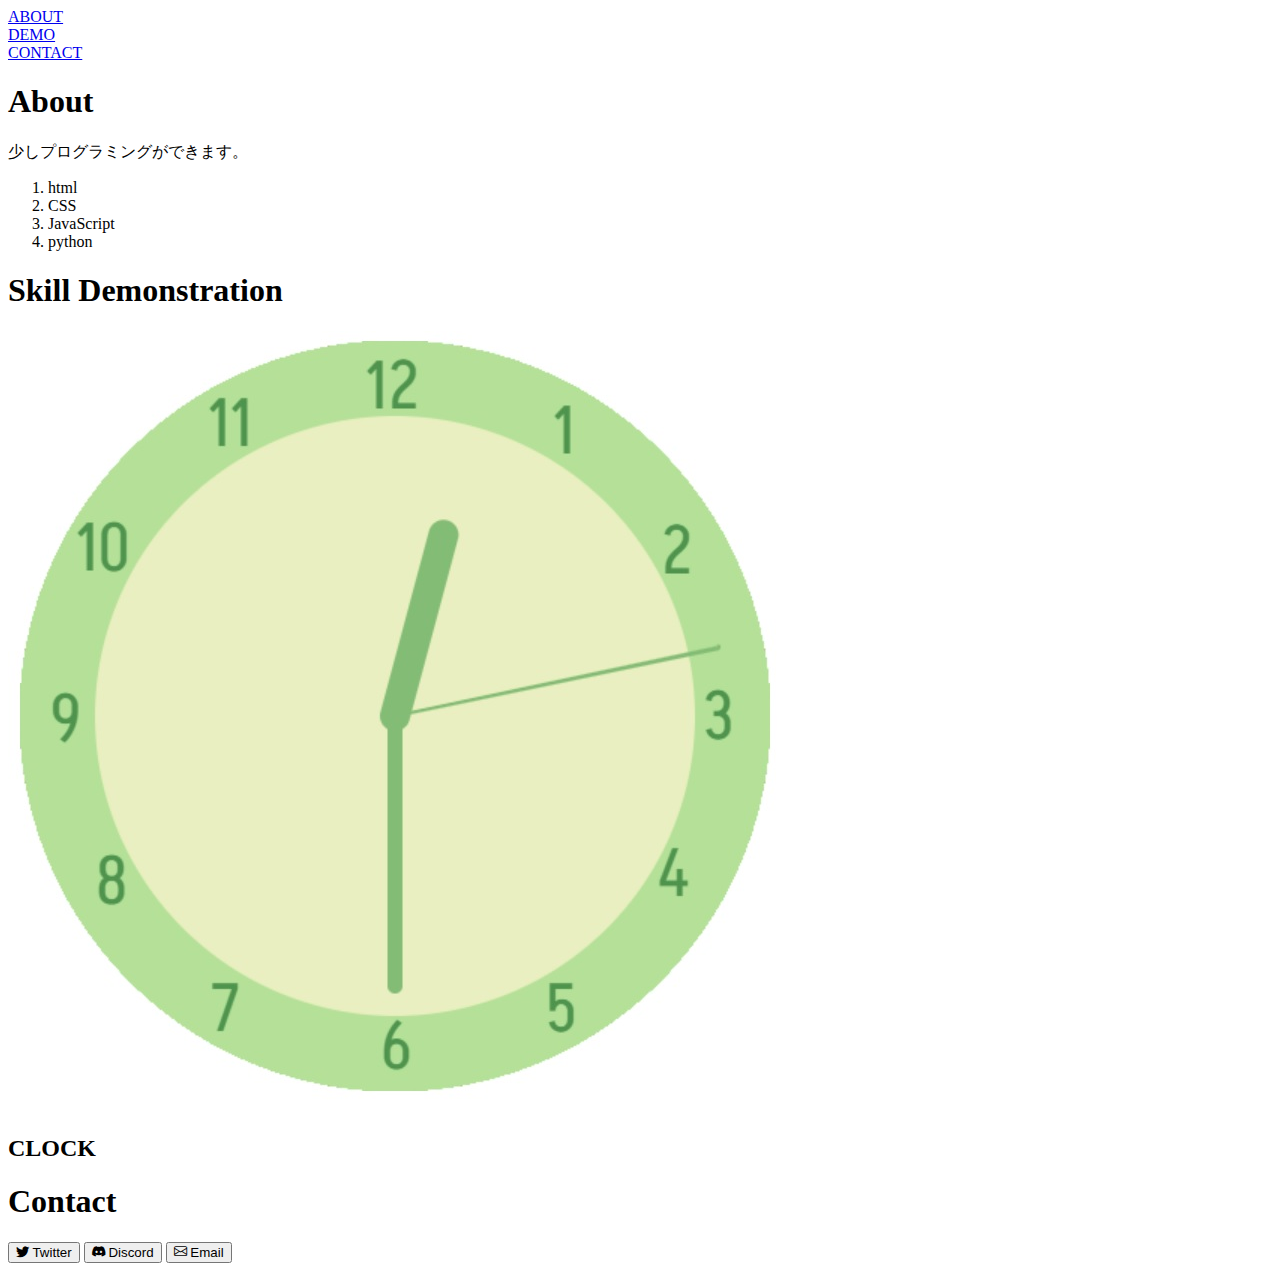
==== index.html @ 0ca78af5 "✒ index.html : link to click.html" ====
<!DOCTYPE html>
<html>
    <head>
        <!--Jquery-->
        <script src="script/jquery-3.6.0.min.js"></script>
        <!--bootstrap-->
        <link href="https://cdn.jsdelivr.net/npm/bootstrap@5.0.2/dist/css/bootstrap.min.css" rel="stylesheet" integrity="sha384-EVSTQN3/azprG1Anm3QDgpJLIm9Nao0Yz1ztcQTwFspd3yD65VohhpuuCOmLASjC" crossorigin="anonymous">
        <!--bootstrap icons-->
        <link rel="stylesheet" href="https://cdn.jsdelivr.net/npm/bootstrap-icons@1.8.1/font/bootstrap-icons.css">
    </head>
    <body>
        <div class="header">
            <div class="container header-cont">
                <div class="row header-row">
                    <div class="col header-col">
                        <a href="#about" class="header-link">ABOUT</a>
                    </div>
                    <div class="haeder-col col">
                        <a href="#demo">DEMO</a>
                    </div>
                    <div class="header-col col">
                        <a href="#contact">CONTACT</a>
                    </div>
                </div>
            </div>
        </div>

        <div class="pagetop">
        </div>

        <div class="content">
            <div class="container">
                <div id="about">
                    <h1 class="title">About</h1>
                    <p class="texts">
                        少しプログラミングができます。
                    </p>
                    <ol>
                        <li>html</li>
                        <li>CSS</li>
                        <li>JavaScript</li>
                        <li>python</li>
                    </ol>
                </div>
                <div id="demo">
                    <h1 class="title">Skill Demonstration</h1>
                    <div class="pagelink-div">
                        <a href="clock.html" class="pagelink">
                            <img src="images/clock.jpg">
                        </a>
                        <h2 class="title">CLOCK</h2>
                    </div>

                </div>
                <div id="contact">
                    <h1 class="title">Contact</h1>
                        <a href="https://twitter.com/RLettuce00" class="mx-2"><button type="button" class="btn contact-link btn-outline-primary btn-lg"><i class="bi bi-twitter"></i> Twitter</button></a>
                        <a href="https://discord.gg/XY8nBeMuJz" class="mx-2"><button type="button" class="btn contact-link btn-outline-dark btn-lg"><i class="bi bi-discord"></i> Discord</button></a>
                        <a href="mailto:rlettuce00@gmail.com" class="mx-2"><button type="button" class="btn contact-link btn-outline-info btn-lg"><i class="bi bi-envelope"></i> Email</button></a>
                    </div>
                </div>
            </div>
        </div>
        <!--bootstarp-->
        <script src="https://cdn.jsdelivr.net/npm/bootstrap@5.0.2/dist/js/bootstrap.bundle.min.js" integrity="sha384-MrcW6ZMFYlzcLA8Nl+NtUVF0sA7MsXsP1UyJoMp4YLEuNSfAP+JcXn/tWtIaxVXM" crossorigin="anonymous"></script>
    </body>
</html>
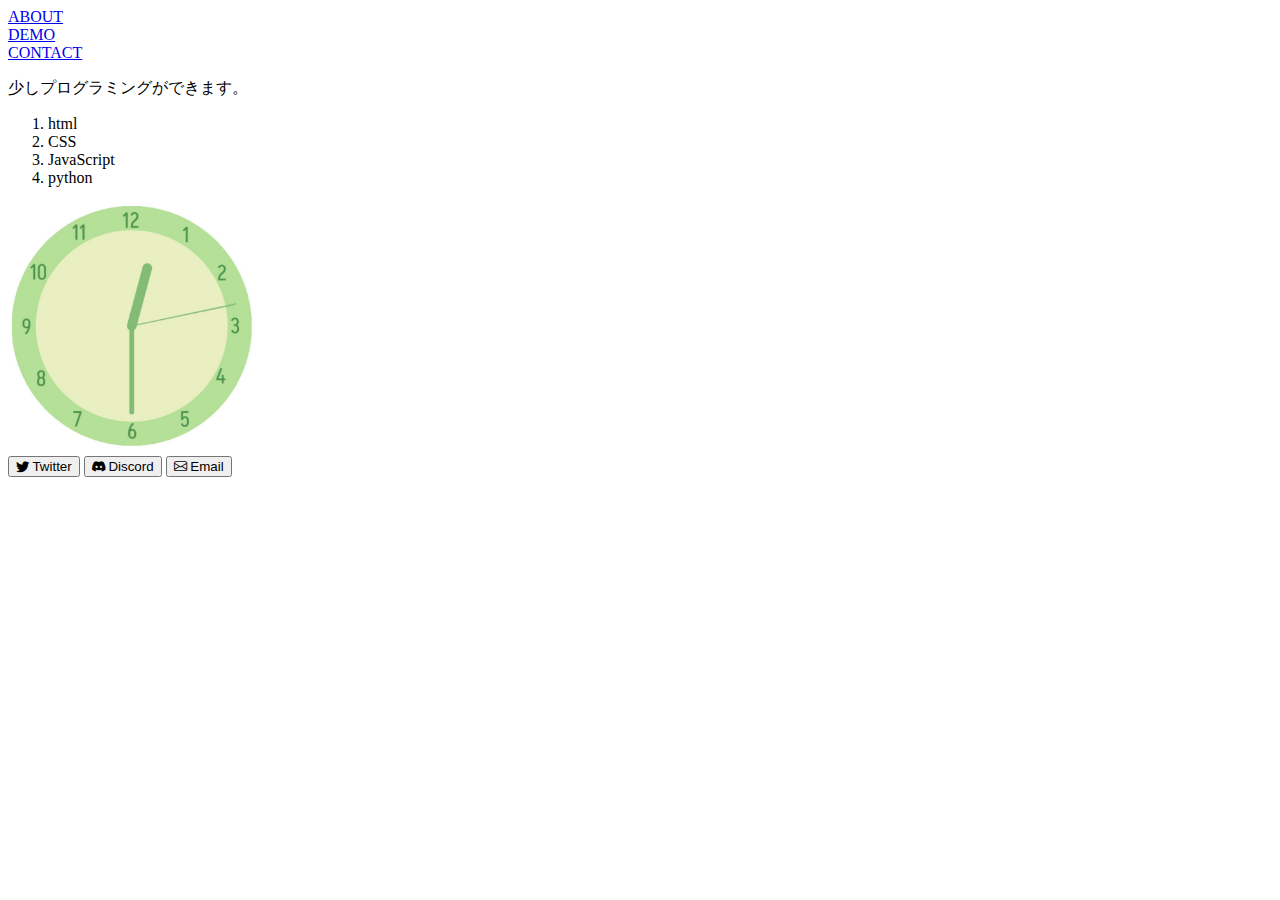
==== commit 4e982216: "✧ main.js" ====
--- a/index.html
+++ b/index.html
@@ -7,6 +7,8 @@
         <link href="https://cdn.jsdelivr.net/npm/bootstrap@5.0.2/dist/css/bootstrap.min.css" rel="stylesheet" integrity="sha384-EVSTQN3/azprG1Anm3QDgpJLIm9Nao0Yz1ztcQTwFspd3yD65VohhpuuCOmLASjC" crossorigin="anonymous">
         <!--bootstrap icons-->
         <link rel="stylesheet" href="https://cdn.jsdelivr.net/npm/bootstrap-icons@1.8.1/font/bootstrap-icons.css">
+        <!--CSS-->
+        <link rel="stylesheet" href="style/main.css">
     </head>
     <body>
         <div class="header">
@@ -46,7 +48,7 @@
                     <h1 class="title">Skill Demonstration</h1>
                     <div class="pagelink-div">
                         <a href="clock.html" class="pagelink">
-                            <img src="images/clock.jpg">
+                            <img src="images/clock.jpg" class="pagelink-img">
                         </a>
                         <h2 class="title">CLOCK</h2>
                     </div>
@@ -63,5 +65,6 @@
         </div>
         <!--bootstarp-->
         <script src="https://cdn.jsdelivr.net/npm/bootstrap@5.0.2/dist/js/bootstrap.bundle.min.js" integrity="sha384-MrcW6ZMFYlzcLA8Nl+NtUVF0sA7MsXsP1UyJoMp4YLEuNSfAP+JcXn/tWtIaxVXM" crossorigin="anonymous"></script>
+        <script src="script/main.js"></script>
     </body>
 </html>--- a/style/main.css
+++ b/style/main.css
@@ -0,0 +1,7 @@
+.pagelink-img {
+    width: 250px;
+    height: auto;
+}
+.title {
+    display: none;
+}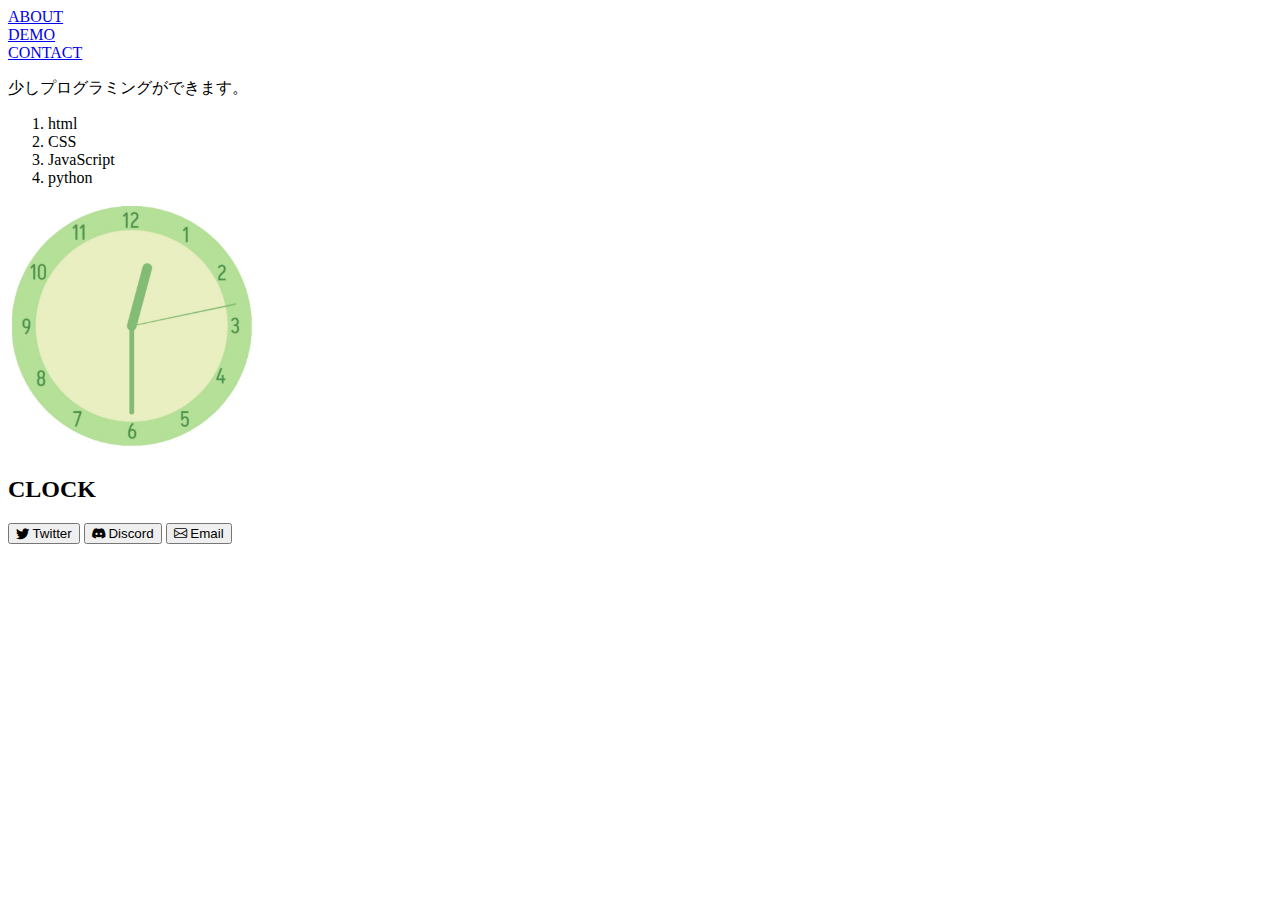
==== commit 29f1c9d1: "🔧 index.html : class name dup change" ====
--- a/index.html
+++ b/index.html
@@ -50,7 +50,7 @@
                         <a href="clock.html" class="pagelink">
                             <img src="images/clock.jpg" class="pagelink-img">
                         </a>
-                        <h2 class="title">CLOCK</h2>
+                        <h2 class="titles">CLOCK</h2>
                     </div>
 
                 </div>
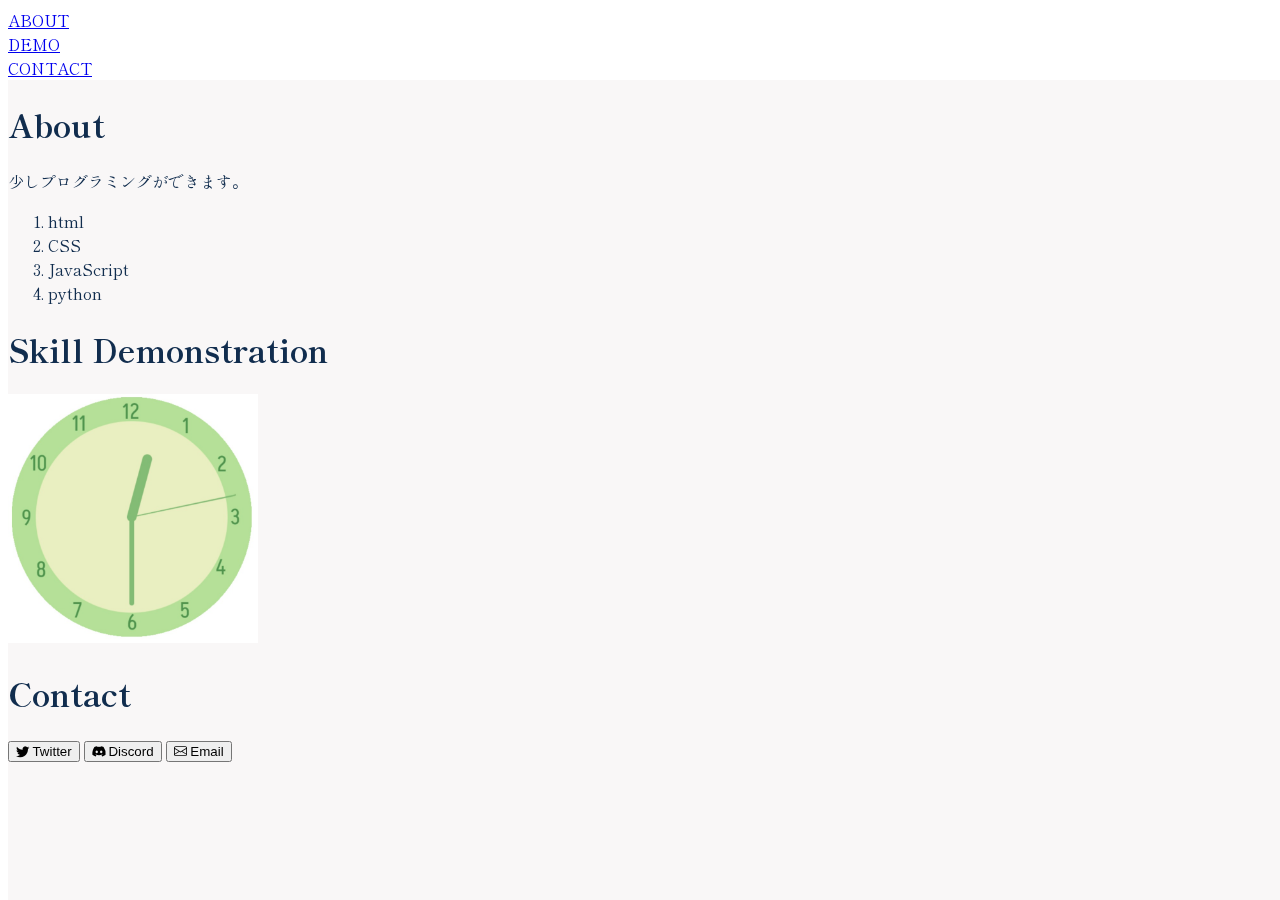
==== commit 23f5a154: "index.html, main.css : bg color" ====
--- a/index.html
+++ b/index.html
@@ -26,6 +26,7 @@
                 </div>
             </div>
         </div>
+        <div class="background"></div>
 
         <div class="pagetop">
         </div>
--- a/style/main.css
+++ b/style/main.css
@@ -1,7 +1,42 @@
+@import url('https://fonts.googleapis.com/css2?family=Shippori+Mincho+B1:wght@500&display=swap');
+body {
+    font-family: 'Shippori Mincho B1', serif;
+}
+.background {
+    position: fixed;
+    height: 100vh;
+    width: 100vw;
+    background-color: rgb(249, 247, 247);
+    z-index: -1;
+}
+.content {
+    color: rgb(17, 45, 78);
+}
+.pagelink-div {
+    position: relative;
+}
 .pagelink-img {
     width: 250px;
     height: auto;
+    -ms-filter: blur(0px);
+    filter: blur(0px);
+    transition: all 100ms 0s ease;
 }
-.title {
-    display: none;
+.pagelink-img.visible {
+    -ms-filter: blur(4px);
+    filter: blur(4px);
+}
+.titles {
+    color: rgba(17, 45, 78, 0);
+    position: absolute;
+    font-size: 150%;
+    left: 90px;
+    top: 95px;
+    transition: all 200ms 0s ease;
+}
+.titles.visible {
+    color: rgba(17, 45, 78, 1);
+    font-size: 200%;
+    left: 75px;
+    top: 100px;
 }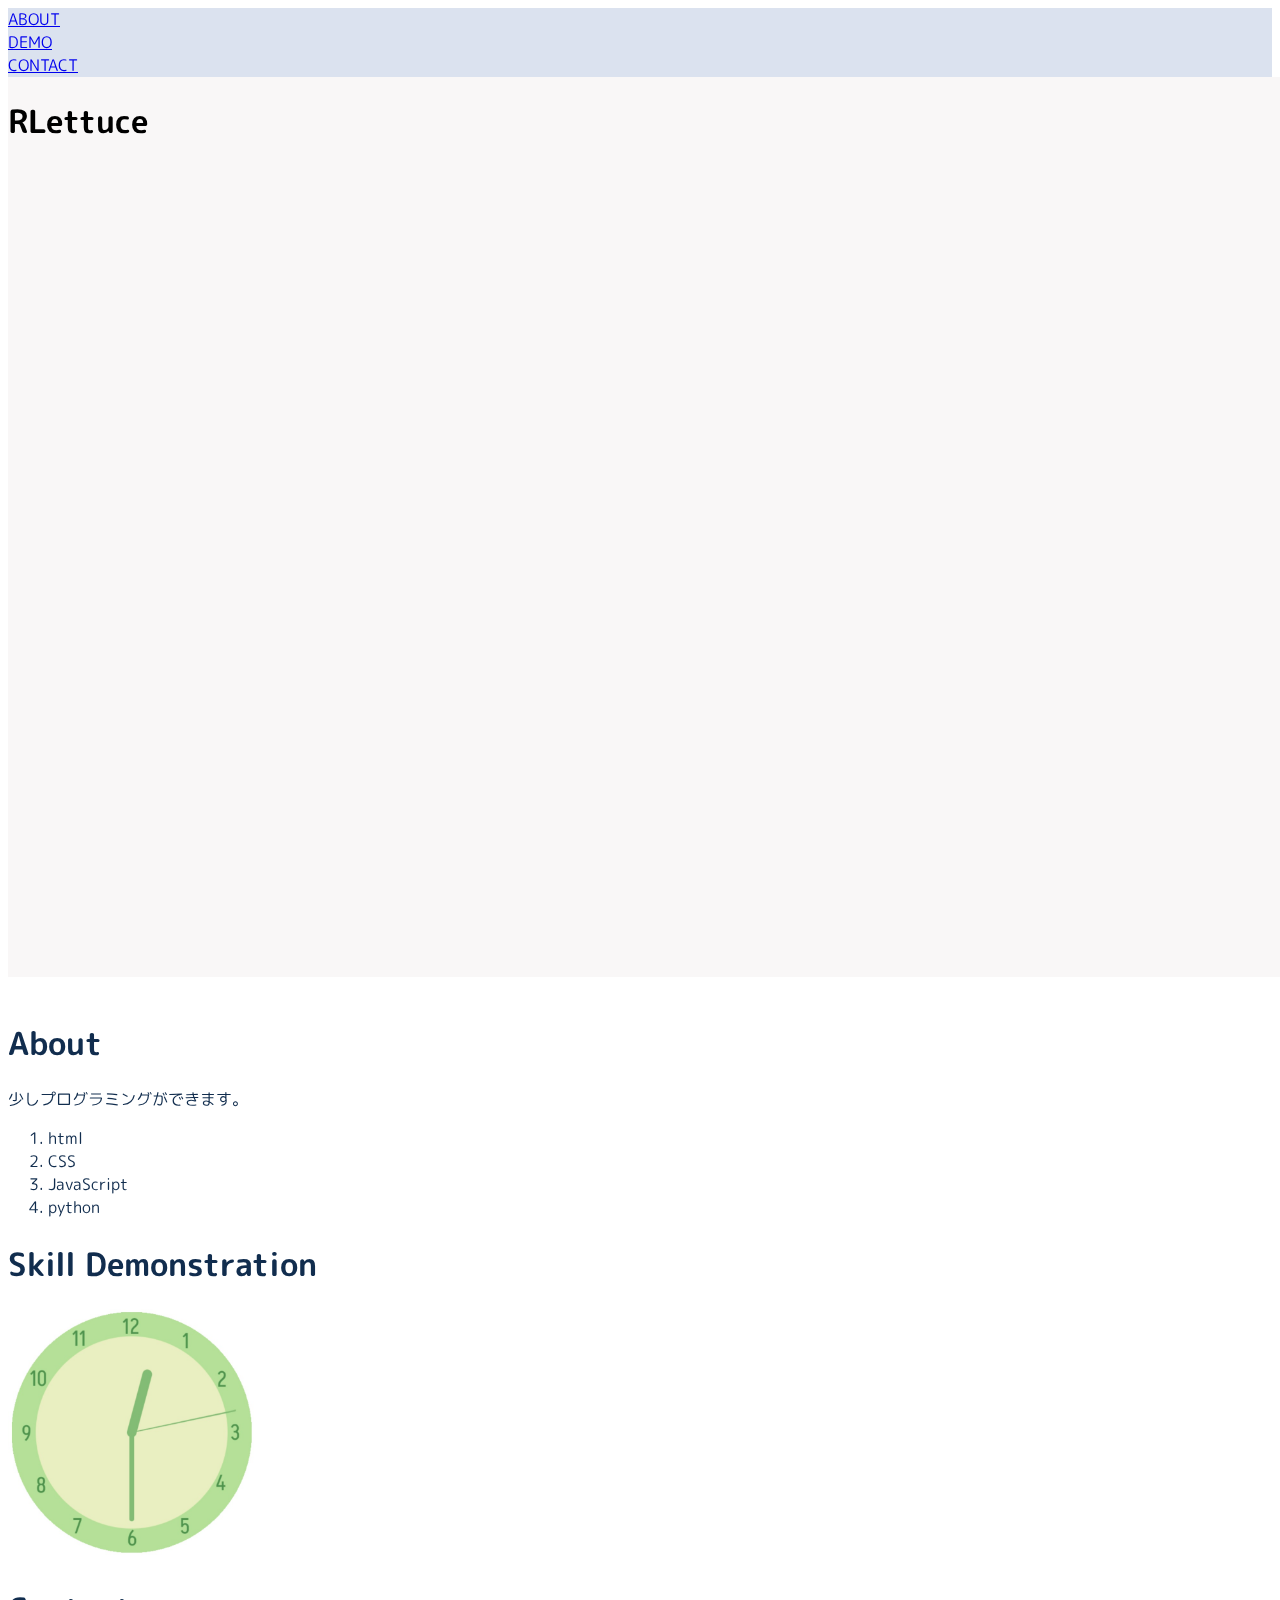
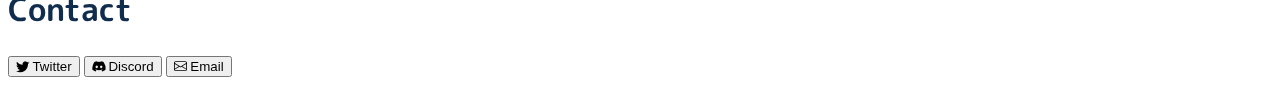
==== commit 80112fad: "✒ index.html, main.css : my name" ====
--- a/index.html
+++ b/index.html
@@ -29,6 +29,7 @@
         <div class="background"></div>
 
         <div class="pagetop">
+            <h1 class="myname">RLettuce</h1>
         </div>
 
         <div class="content">
--- a/style/main.css
+++ b/style/main.css
@@ -1,6 +1,6 @@
-@import url('https://fonts.googleapis.com/css2?family=Shippori+Mincho+B1:wght@500&display=swap');
+@import url('https://fonts.googleapis.com/css2?family=M+PLUS+Rounded+1c:wght@300&display=swap');
 body {
-    font-family: 'Shippori Mincho B1', serif;
+    font-family: 'M PLUS Rounded 1c', sans-serif;
 }
 .background {
     position: fixed;
@@ -9,9 +9,23 @@
     background-color: rgb(249, 247, 247);
     z-index: -1;
 }
+.header {
+    background-color: rgb(219, 226, 239);
+    z-index: 1;
+}
 .content {
     color: rgb(17, 45, 78);
 }
+.pagetop {
+    height: 100vh;
+    width: 100vw;
+    z-index: 2;
+}
+/*
+.myname {
+    実に困る
+}
+*/
 .pagelink-div {
     position: relative;
 }
